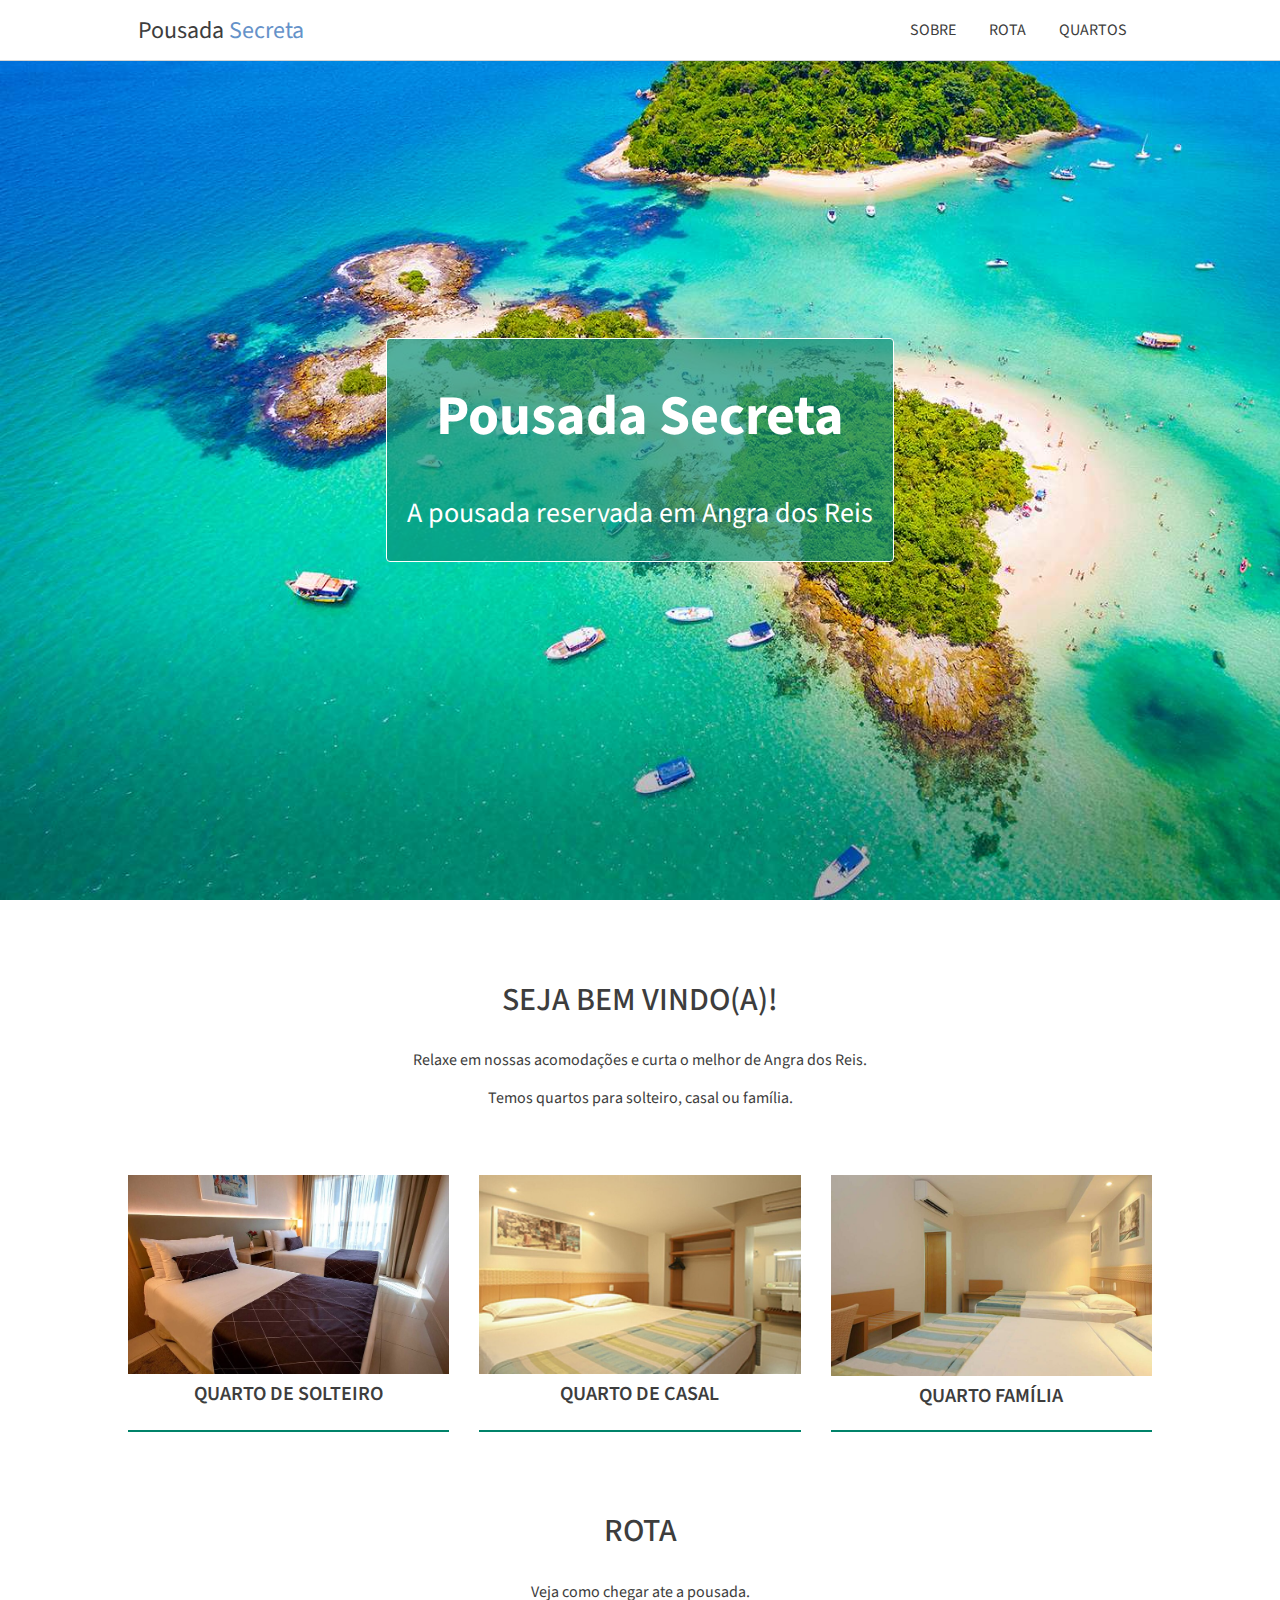
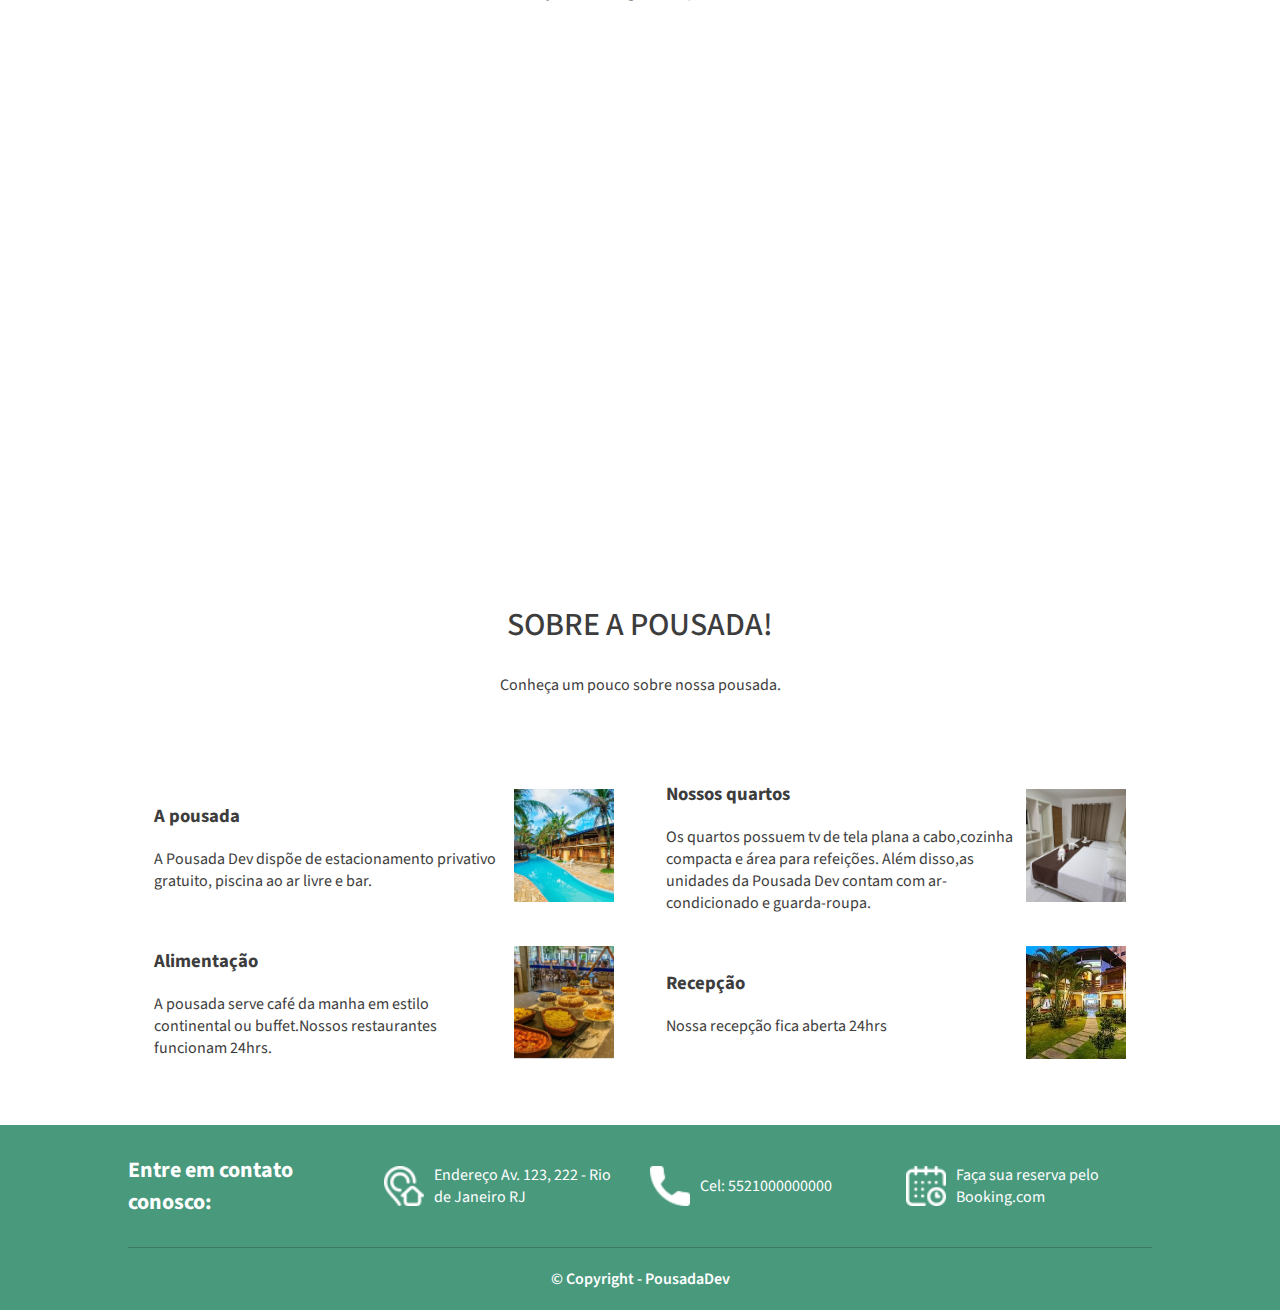
==== index.html @ 14cf73b5 "pousada secreta" ====
<!DOCTYPE html>
<html lang="pt-BR">
  <head>
    <meta charset="UTF-8" />
    <meta name="viewport" content="width=device-width, initial-scale=1.0" />
    <title>Pousada Secreta</title>
    <link rel="stylesheet" type="text/css" href="estilo.css" />
    <link
      href="https://fonts.googleapis.com/css2?family=Source+Sans+Pro:ital,wght@0,200;0,300;0,400;0,600;0,700;0,900;1,200;1,300;1,400;1,600;1,700;1,900&display=swap"
      rel="stylesheet"
    />
  </head>
  <body>
    <div class="topo">
      <div class="container">
        <a href="#" class="titulo">Pousada <span>Secreta</span></a>

        <div class="menu">
          <a class="link" href="#sobre">Sobre</a>
          <a class="link" href="#rota">Rota</a>
          <a class="link" href="quartos/index.html">Quartos</a>
        </div>
      </div>
    </div>

    <div>
      <div class="titulo-site">
        <div class="titulo-site-descricao">
          <h1>Pousada Secreta</h1>
          <p>A pousada reservada em Angra dos Reis</p>
        </div>
      </div>

      <div class="container box-titulo">
        <h2>Seja Bem Vindo(a)!</h2>
        <p>Relaxe em nossas acomodações e curta o melhor de Angra dos Reis.</p>
        <p>Temos quartos para solteiro, casal ou família.</p>
      </div>

      <div class="container quartos">
        <a href="quartos.html#solteiro" class="quarto">
          <img src="assets/quarto-solteiro1.jpg" alt="Quarto de solteiro" title="Quarto de solteiro">
          <figcaption>Quarto de Solteiro</figcaption>
        </a>
  
        <a href="quartos.html#casal" class="quarto">
          <img src="assets/quarto-casal1.jpg" alt="Quarto de casal" title="Quarto de casal">
          <figcaption>Quarto de Casal</figcaption>
        </a>
  
        <a href="quartos.html#familia" class="quarto">
          <img src="assets/quarto-familia1.jpg" alt="Quarto família" title="Quarto família">
          <figcaption>Quarto Família</figcaption>
        </a>
      </div>

      <div id="rota" class="limitar-container box-titulo">
        <h2>ROTA</h2>
        <p>Veja como chegar ate a pousada.</p>
      </div>

      <div>
        <iframe
          src="https://www.google.com/maps/embed?pb=!1m18!1m12!1m3!1d3673.117928111817!2d-43.36637978503287!3d-22.98269058497326!2m3!1f0!2f0!3f0!3m2!1i1024!2i768!4f13.1!3m3!1m2!1s0x9bda2c2293fa63%3A0x539cb07246f0e38d!2sVia%20Parque%20Shopping!5e0!3m2!1spt-BR!2sbr!4v1617673200611!5m2!1spt-BR!2sbr"
          width="100%"
          height="450"
          style="border: 0"
          allowfullscreen=""
          loading="lazy"
        ></iframe>
      </div>

      <div id="sobre" class="limitar-container box-titulo">
        <h2>Sobre a pousada!</h2>
        <p>Conheça um pouco sobre nossa pousada.</p>
      </div>

      <div class="container descricoes">
        <div class="descricao">
          <div class="descricao-conteudo">
            <h3>A pousada</h3>
            <p>
              A Pousada Dev dispõe de estacionamento privativo gratuito, piscina
              ao ar livre e bar.
            </p>
          </div>

          <img src="assets/img1.jpg" alt="Faixada" title="Faixada" />
        </div>

        <div class="descricao">
          <div class="descricao-conteudo">
            <h3>Nossos quartos</h3>
            <p>
              Os quartos possuem tv de tela plana a cabo,cozinha compacta e área
              para refeições. Além disso,as unidades da Pousada Dev contam com
              ar-condicionado e guarda-roupa.
            </p>
          </div>
          <img src="assets/img2.jpg" alt="Quartos" title="Quartos" />
        </div>

        <div class="descricao">
          <div class="descricao-conteudo">
            <h3>Alimentação</h3>
            <p>
              A pousada serve café da manha em estilo continental ou
              buffet.Nossos restaurantes funcionam 24hrs.
            </p>
          </div>
          <img src="assets/img3.jpg" alt="Restaurante" title="Restaurante" />
        </div>

        <div class="descricao">
          <div class="descricao-conteudo">
            <h3>Recepção</h3>
            <p>Nossa recepção fica aberta 24hrs</p>
          </div>
          <img src="assets/img5.jpg" alt="Recepção" title="Recepção" />
        </div>
      </div>
    </div>

    <div class="rodape">
      <div class="container rodape-container">
        <div class="rodape-info">
          <h4>Entre em contato conosco:</h4>
        </div>
  
        <a class="rodape-info rodape-link" target="_blank" href="https://goo.gl/maps/wPAS58QxiTopxK6w7">
          <img class="rodape-icone" src="assets/icones/endereco.png" alt="Ícone endereco" title="Ícone endereco"/>
  
          <p>
            Endereço
            Av. 123, 222 - Rio de Janeiro RJ
          </p>
        </a>
  
        <div class="rodape-info">
          <img class="rodape-icone" src="assets/icones/telefone.png" alt="Ícone telefone" title="Ícone telefone"/>
  
          <p>
            Cel: 5521000000000
          </p>
        </div>
  
        <a class="rodape-info rodape-link" target="_blank" href="https://www.booking.com/searchresults.pt-br.html?aid=375635;label=msn-wLZ0m4wRNI00wFHQAaaO3w-79920787059858%3Atikwd-79920803013016%3Aaud-808219487%3Aloc-20%3Aneo%3Amte%3Adec%3Aqsbooking;sid=9ca5cbe6c9db71b34b98c0738ea780f4;dest_id=-666610;dest_type=city&">
          <img class="rodape-icone" src="assets/icones/calendario.png" alt="Ícone calendario" title="Ícone calendario"/>
  
          <p>
            Faça sua reserva pelo Booking.com
          </p>
        </a>
  
        <div class="copy">
          © Copyright - PousadaDev
        </div>
      </div>
    </div>
  </body>
</html>
---- estilo.css ----
* {
    box-sizing: border-box;
}

a {
    text-decoration: none;
}

body {
    margin: 0;
    padding: 0;
    color: #3d3d3d;
    font-family: 'Source Sans Pro', sans-serif;
    background-color: #fff;
}

img {
    width: 100%;
}

.container {
    width: 100%;
    max-width: 1024px;
    margin: 0 auto;
}

.topo {
    position: fixed;
    width: 100%;
    border-bottom: 1px solid #d5d5d5;
    background-color: #fff;
}

.topo .container {
    display: flex;
    align-items: center;
    justify-content: space-between;
    width: 100%;
    height: 60px;
    padding: 0 10px;
}

.titulo {
    margin: 0 40px 0 0;
    font-size: 24px;
    color: #3d3d3d;
}

.titulo span {
    color: #6592c9;
}

.link {
    text-transform: uppercase;
    color: #3d3d3d;
    padding: 0px 15px;
}

.link:hover {
    border-bottom: 3px solid #6592c9;
}

.titulo-site {
    background-image: url(assets/img-fundo.jpg);
    height: 100vh;
    background-size: cover;
    display: flex;
    justify-content: center;
    align-items: center;
}

.titulo-site-descricao {
    color: #fff;
    font-size: 28px;
    border: 1px solid;
    padding: 0 20px;
    border-radius: 4px;
    text-align: center;
    background-color: #0a9077b3;
}

.box-titulo {
    text-align: center;
    padding: 50px 0px;
}

.box-titulo h2 {
    font-size: 32px;
    font-weight: 500;
    text-transform: uppercase;
}

.quartos {
    display: flex;
    justify-content: space-between;
}

.quarto {
    color: #3d3d3d;
    border-bottom: 2px solid #00836a;
    padding-bottom: 20px;
    margin-right: 30px;
}

.quarto:last-child {
    margin-right: 0px;
}

.quarto figcaption {
    font-size: 20px;
    font-weight: 600;
    text-transform: uppercase;
    text-align: center;
}

.descricoes {
    display: flex;
    flex-wrap: wrap;
    justify-content: space-around;
    padding-bottom: 50px;
}

.descricao {
    display: flex;
    width: 45%;
    margin: 0 10px;
    align-items: center;
    justify-content: space-between;
}

.descricao img {
    width: 100px;
    height: 113px;
    object-fit: cover;
    margin-left: 10px;
}

.rodape {
    background-color: #49997d;
    color: #fff;
}

.rodape h4 { font-size: 22px;}

.rodape-container {
    display: flex;
    flex-wrap: wrap;
    justify-content: space-between;
  }

.rodape-info {
    width: 23%;
    display: flex;
    align-items: center;
}

.rodape-link {
    margin-right: 10px;
    color: #fff;
}

.rodape-icone {
    width: 40px;
    height: 40px;
     margin-right: 10px;
}

.copy {
    text-align: center;
    padding: 20px;
    border-top: 1px solid #3b7863;
    color: #fff;
    font-weight: 600;
    width: 100%;
}
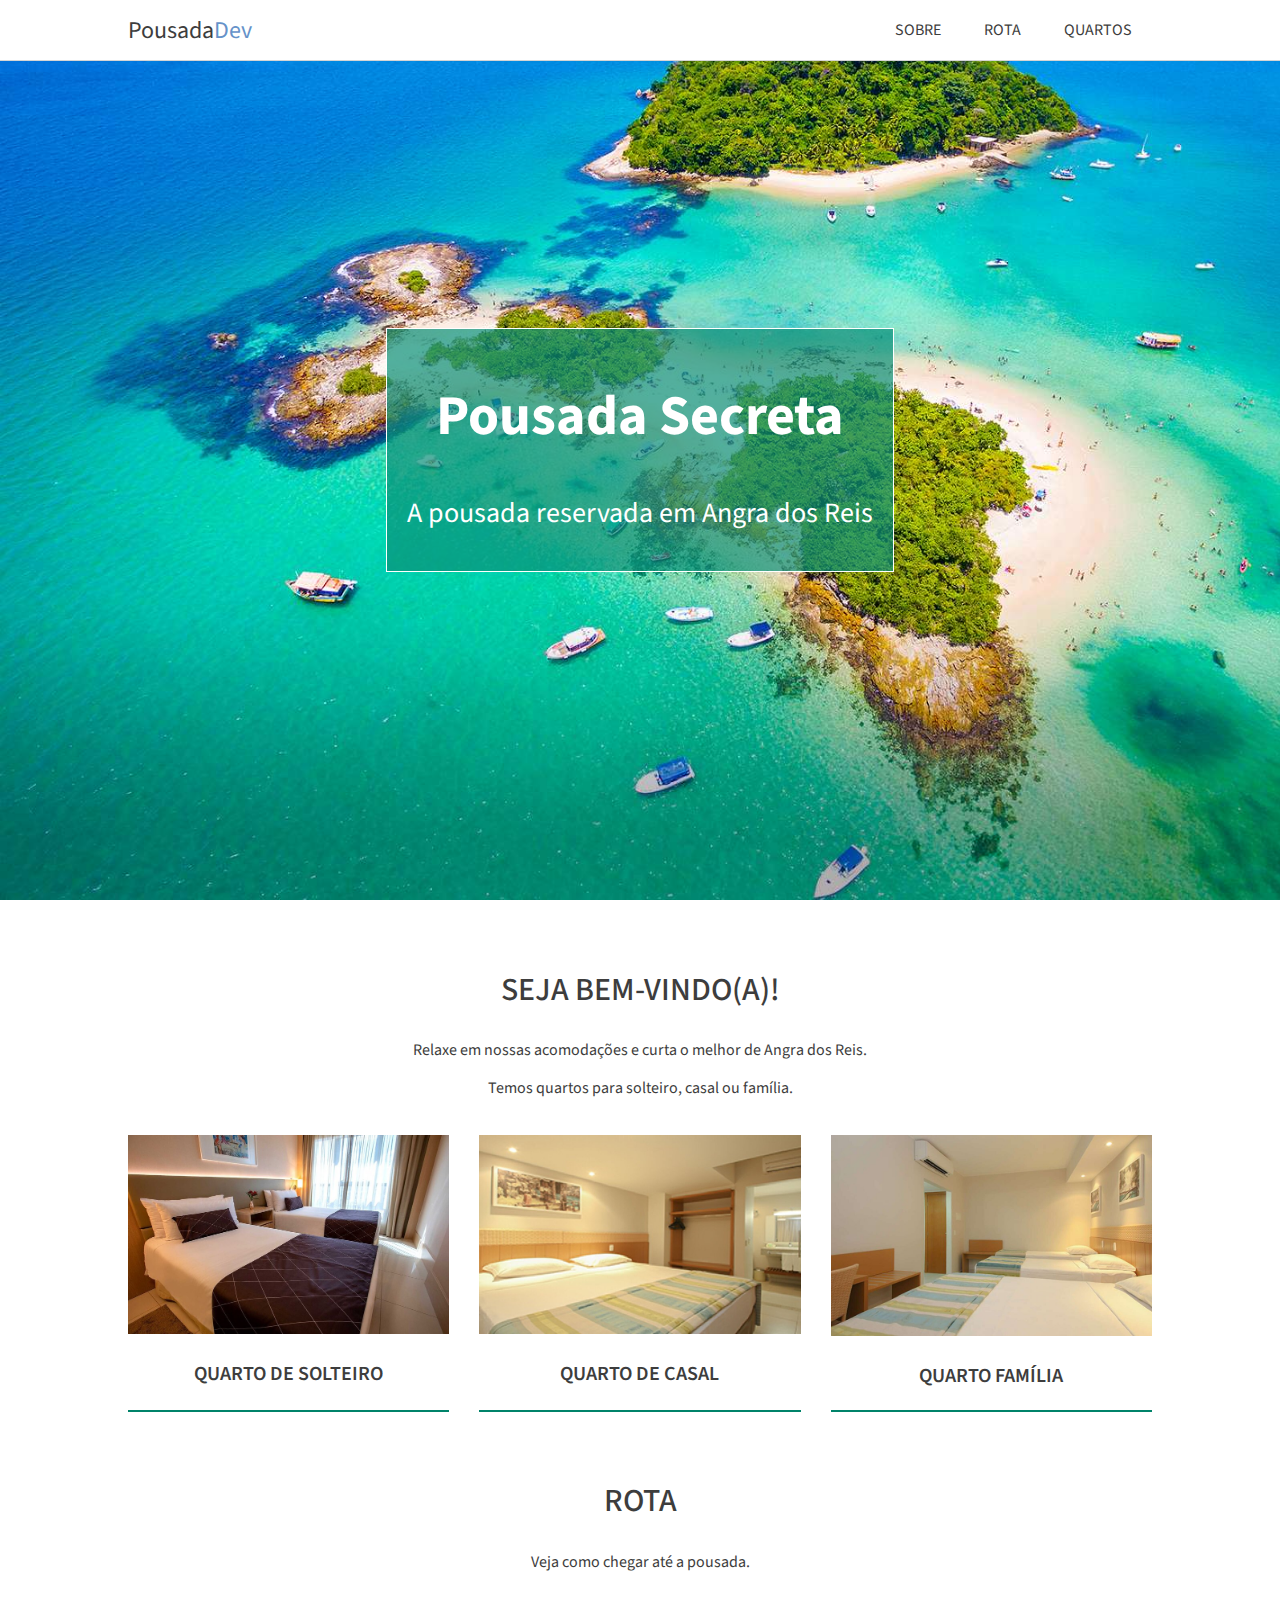
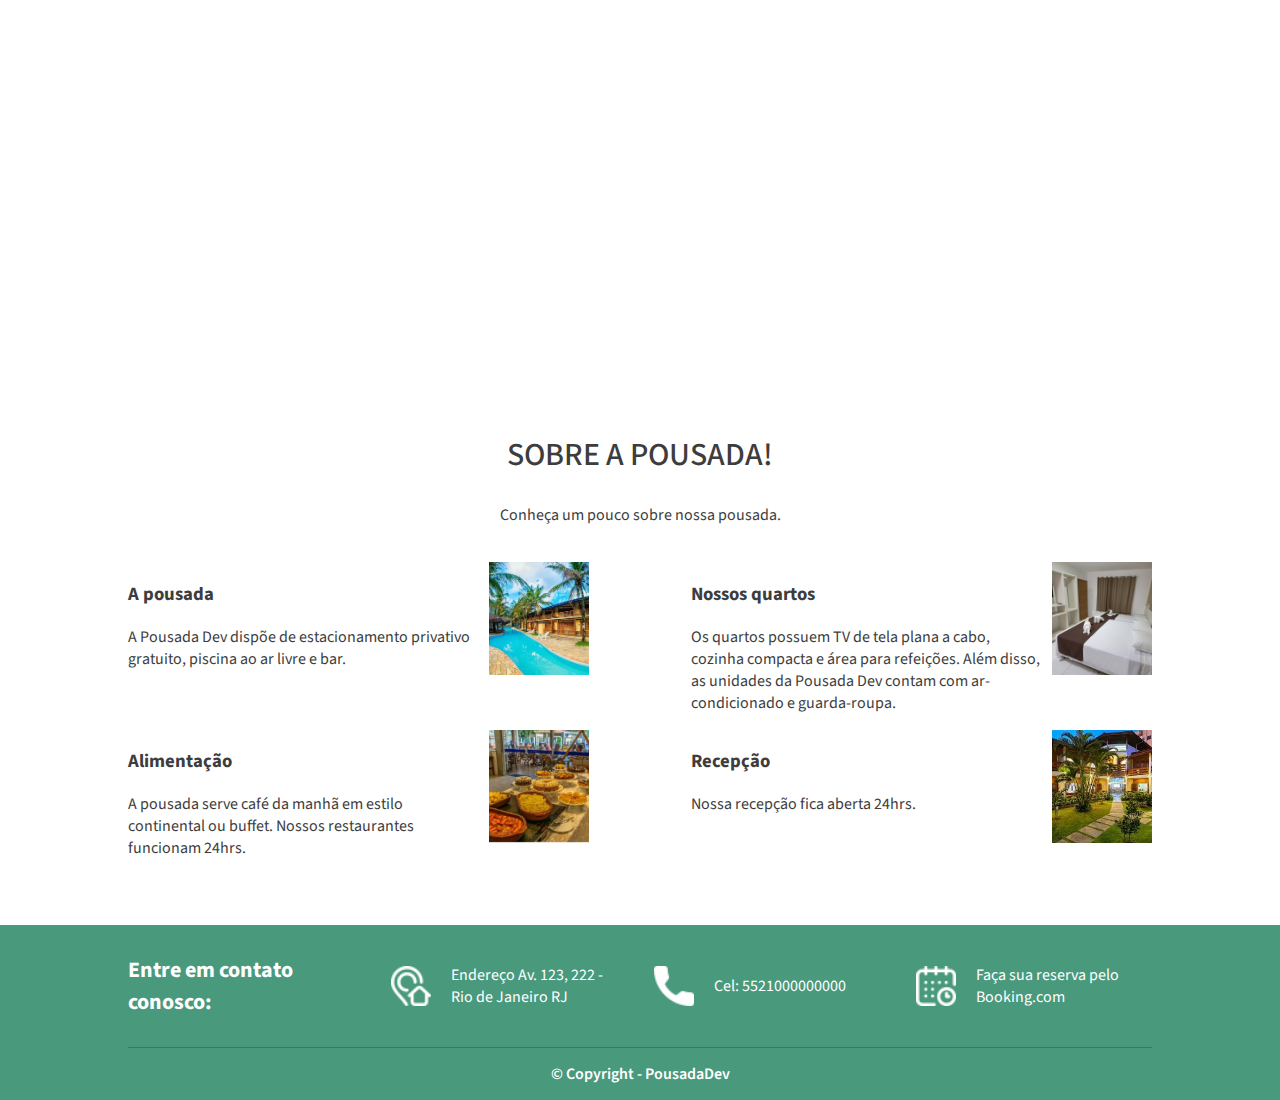
==== commit 000c103d: "commit" ====
--- a/index.html
+++ b/index.html
@@ -1,161 +1,170 @@
 <!DOCTYPE html>
 <html lang="pt-BR">
-  <head>
-    <meta charset="UTF-8" />
-    <meta name="viewport" content="width=device-width, initial-scale=1.0" />
-    <title>Pousada Secreta</title>
-    <link rel="stylesheet" type="text/css" href="estilo.css" />
-    <link
-      href="https://fonts.googleapis.com/css2?family=Source+Sans+Pro:ital,wght@0,200;0,300;0,400;0,600;0,700;0,900;1,200;1,300;1,400;1,600;1,700;1,900&display=swap"
-      rel="stylesheet"
-    />
-  </head>
-  <body>
-    <div class="topo">
-      <div class="container">
-        <a href="#" class="titulo">Pousada <span>Secreta</span></a>
+<head>
+  <meta charset="UTF-8">
+  <meta name="viewport" content="width=device-width, initial-scale=1.0">
+  <title>Pousada Secreta</title>
+  <link rel="stylesheet" href="estilo.css">
+  <link href="https://fonts.googleapis.com/css2?family=Source+Sans+Pro:ital,wght@0,200;0,300;0,400;0,600;0,700;0,900;1,200;1,300;1,400;1,600;1,700;1,900&display=swap" rel="stylesheet">
+</head>
+<body>
+  <div class="topo">
+    <div class="container">
+      <a href="#" class="titulo">Pousada<span>Dev</span></a>
 
-        <div class="menu">
-          <a class="link" href="#sobre">Sobre</a>
-          <a class="link" href="#rota">Rota</a>
-          <a class="link" href="quartos/index.html">Quartos</a>
-        </div>
+      <div>
+        <a class="link" href="#sobre">Sobre</a>
+        <a class="link" href="#rota">Rota</a>
+        <a class="link" href="quartos.html">Quartos</a>
+      </div>
+    </div>
+  </div>
+
+  <div class="conteudo">
+    <div class="titulo-site background">
+      <div class="titulo-site-descricao">
+        <h1>Pousada Secreta</h1>
+        <p>A pousada reservada em Angra dos Reis</p>
       </div>
     </div>
 
-    <div>
-      <div class="titulo-site">
-        <div class="titulo-site-descricao">
-          <h1>Pousada Secreta</h1>
-          <p>A pousada reservada em Angra dos Reis</p>
+    <div class="container titulo-box">
+      <h2>
+        Seja bem-vindo(a)!
+      </h2>
+
+      <p>
+        Relaxe em nossas acomodações e curta o melhor de Angra dos Reis.
+      </p>
+
+      <p>
+        Temos quartos para solteiro, casal ou família.
+      </p>
+    </div>
+
+    <div class="quartos container ">
+      <a href="quartos.html#solteiro" class="quarto">
+        <img src="assets/quarto-solteiro1.jpg" alt="Quarto de solteiro" title="Quarto de solteiro">
+        <p>Quarto de Solteiro</p>
+      </a>
+
+      <a href="quartos.html#casal" class="quarto">
+        <img src="assets/quarto-casal1.jpg" alt="Quarto de casal" title="Quarto de casal">
+        <p>Quarto de Casal</p>
+      </a>
+
+      <a href="quartos.html#familia" class="quarto">
+        <img src="assets/quarto-familia1.jpg" alt="Quarto família" title="Quarto família">
+        <p>Quarto Família</p>
+      </a>
+    </div>
+
+    <div id="rota" class="container titulo-box">
+      <h2>
+        Rota
+      </h2>
+
+      <p>
+        Veja como chegar até a pousada.
+      </p>
+    </div>
+
+    <div class="container-rota">
+      <iframe src="https://www.google.com/maps/embed?pb=!1m14!1m8!1m3!1d14692.471710812997!2d-43.3641911!3d-22.9826906!3m2!1i1024!2i768!4f13.1!3m3!1m2!1s0x0%3A0x539cb07246f0e38d!2sVia%20Parque%20Shopping!5e0!3m2!1spt-BR!2sbr!4v1612707978931!5m2!1spt-BR!2sbr" width="100%" height="350" frameborder="0" style="border:0" allowfullscreen></iframe>
+    </div>
+
+    <div id="sobre" class="container titulo-box container-descricao">
+      <h2>
+        Sobre a pousada!
+      </h2>
+
+      <p>
+        Conheça um pouco sobre nossa pousada.
+      </p>
+    </div>
+
+    <div class="container descricoes">
+      <div class="descricao">
+        <div class="descricao-conteudo">
+          <h3>A pousada</h3>
+          <p>
+            A Pousada Dev dispõe de estacionamento privativo gratuito, piscina ao ar livre e bar.
+          </p>
         </div>
+
+        <img class="descricao-img" src="assets/img1.jpg" alt="Faixada" title="Faixada"/>
       </div>
 
-      <div class="container box-titulo">
-        <h2>Seja Bem Vindo(a)!</h2>
-        <p>Relaxe em nossas acomodações e curta o melhor de Angra dos Reis.</p>
-        <p>Temos quartos para solteiro, casal ou família.</p>
+      <div class="descricao">
+        <div class="descricao-conteudo">
+          <h3>Nossos quartos</h3>
+          <p>
+            Os quartos possuem TV de tela plana a cabo, cozinha compacta e área para refeições. Além disso, as unidades da Pousada Dev contam com ar-condicionado e guarda-roupa.
+          </p>
+        </div>
+
+        <img class="descricao-img" src="assets/img2.jpg" alt="Quartos" title="Quartos"/>
       </div>
 
-      <div class="container quartos">
-        <a href="quartos.html#solteiro" class="quarto">
-          <img src="assets/quarto-solteiro1.jpg" alt="Quarto de solteiro" title="Quarto de solteiro">
-          <figcaption>Quarto de Solteiro</figcaption>
-        </a>
-  
-        <a href="quartos.html#casal" class="quarto">
-          <img src="assets/quarto-casal1.jpg" alt="Quarto de casal" title="Quarto de casal">
-          <figcaption>Quarto de Casal</figcaption>
-        </a>
-  
-        <a href="quartos.html#familia" class="quarto">
-          <img src="assets/quarto-familia1.jpg" alt="Quarto família" title="Quarto família">
-          <figcaption>Quarto Família</figcaption>
-        </a>
+      <div class="descricao">
+        <div class="descricao-conteudo">
+          <h3>Alimentação</h3>
+          <p>
+            A pousada serve café da manhã em estilo continental ou buffet. Nossos restaurantes funcionam 24hrs.
+          </p>
+        </div>
+
+        <img class="descricao-img" src="assets/img3.jpg" alt="Restaurante" title="Restaurante"/>
       </div>
 
-      <div id="rota" class="limitar-container box-titulo">
-        <h2>ROTA</h2>
-        <p>Veja como chegar ate a pousada.</p>
+      <div class="descricao">
+        <div class="descricao-conteudo">
+          <h3>Recepção</h3>
+          <p>
+            Nossa recepção fica aberta 24hrs.
+          </p>
+        </div>
+
+        <img class="descricao-img" src="assets/img5.jpg" alt="Recepção" title="Recepção"/>
+      </div>
+    </div>
+  </div>
+
+  <div class="rodape">
+    <div class="container rodape-container">
+      <div class="rodape-info">
+        <h4>Entre em contato conosco:</h4>
       </div>
 
-      <div>
-        <iframe
-          src="https://www.google.com/maps/embed?pb=!1m18!1m12!1m3!1d3673.117928111817!2d-43.36637978503287!3d-22.98269058497326!2m3!1f0!2f0!3f0!3m2!1i1024!2i768!4f13.1!3m3!1m2!1s0x9bda2c2293fa63%3A0x539cb07246f0e38d!2sVia%20Parque%20Shopping!5e0!3m2!1spt-BR!2sbr!4v1617673200611!5m2!1spt-BR!2sbr"
-          width="100%"
-          height="450"
-          style="border: 0"
-          allowfullscreen=""
-          loading="lazy"
-        ></iframe>
+      <a class="rodape-info rodape-link" target="_blank" href="https://goo.gl/maps/wPAS58QxiTopxK6w7">
+        <img class="rodape-icone" src="assets/icones/endereco.png" alt="Ícone endereco" title="Ícone endereco"/>
+
+        <p>
+          Endereço
+          Av. 123, 222 - Rio de Janeiro RJ
+        </p>
+      </a>
+
+      <div class="rodape-info">
+        <img class="rodape-icone" src="assets/icones/telefone.png" alt="Ícone telefone" title="Ícone telefone"/>
+
+        <p>
+          Cel: 5521000000000
+        </p>
       </div>
 
-      <div id="sobre" class="limitar-container box-titulo">
-        <h2>Sobre a pousada!</h2>
-        <p>Conheça um pouco sobre nossa pousada.</p>
-      </div>
+      <a class="rodape-info rodape-link" target="_blank" href="https://www.booking.com/searchresults.pt-br.html?aid=375635;label=msn-wLZ0m4wRNI00wFHQAaaO3w-79920787059858%3Atikwd-79920803013016%3Aaud-808219487%3Aloc-20%3Aneo%3Amte%3Adec%3Aqsbooking;sid=9ca5cbe6c9db71b34b98c0738ea780f4;dest_id=-666610;dest_type=city&">
+        <img class="rodape-icone" src="assets/icones/calendario.png" alt="Ícone calendario" title="Ícone calendario"/>
 
-      <div class="container descricoes">
-        <div class="descricao">
-          <div class="descricao-conteudo">
-            <h3>A pousada</h3>
-            <p>
-              A Pousada Dev dispõe de estacionamento privativo gratuito, piscina
-              ao ar livre e bar.
-            </p>
-          </div>
+        <p>
+          Faça sua reserva pelo Booking.com
+        </p>
+      </a>
 
-          <img src="assets/img1.jpg" alt="Faixada" title="Faixada" />
-        </div>
-
-        <div class="descricao">
-          <div class="descricao-conteudo">
-            <h3>Nossos quartos</h3>
-            <p>
-              Os quartos possuem tv de tela plana a cabo,cozinha compacta e área
-              para refeições. Além disso,as unidades da Pousada Dev contam com
-              ar-condicionado e guarda-roupa.
-            </p>
-          </div>
-          <img src="assets/img2.jpg" alt="Quartos" title="Quartos" />
-        </div>
-
-        <div class="descricao">
-          <div class="descricao-conteudo">
-            <h3>Alimentação</h3>
-            <p>
-              A pousada serve café da manha em estilo continental ou
-              buffet.Nossos restaurantes funcionam 24hrs.
-            </p>
-          </div>
-          <img src="assets/img3.jpg" alt="Restaurante" title="Restaurante" />
-        </div>
-
-        <div class="descricao">
-          <div class="descricao-conteudo">
-            <h3>Recepção</h3>
-            <p>Nossa recepção fica aberta 24hrs</p>
-          </div>
-          <img src="assets/img5.jpg" alt="Recepção" title="Recepção" />
-        </div>
+      <div class="rodape-copyright">
+        © Copyright - PousadaDev
       </div>
     </div>
-
-    <div class="rodape">
-      <div class="container rodape-container">
-        <div class="rodape-info">
-          <h4>Entre em contato conosco:</h4>
-        </div>
-  
-        <a class="rodape-info rodape-link" target="_blank" href="https://goo.gl/maps/wPAS58QxiTopxK6w7">
-          <img class="rodape-icone" src="assets/icones/endereco.png" alt="Ícone endereco" title="Ícone endereco"/>
-  
-          <p>
-            Endereço
-            Av. 123, 222 - Rio de Janeiro RJ
-          </p>
-        </a>
-  
-        <div class="rodape-info">
-          <img class="rodape-icone" src="assets/icones/telefone.png" alt="Ícone telefone" title="Ícone telefone"/>
-  
-          <p>
-            Cel: 5521000000000
-          </p>
-        </div>
-  
-        <a class="rodape-info rodape-link" target="_blank" href="https://www.booking.com/searchresults.pt-br.html?aid=375635;label=msn-wLZ0m4wRNI00wFHQAaaO3w-79920787059858%3Atikwd-79920803013016%3Aaud-808219487%3Aloc-20%3Aneo%3Amte%3Adec%3Aqsbooking;sid=9ca5cbe6c9db71b34b98c0738ea780f4;dest_id=-666610;dest_type=city&">
-          <img class="rodape-icone" src="assets/icones/calendario.png" alt="Ícone calendario" title="Ícone calendario"/>
-  
-          <p>
-            Faça sua reserva pelo Booking.com
-          </p>
-        </a>
-  
-        <div class="copy">
-          © Copyright - PousadaDev
-        </div>
-      </div>
-    </div>
-  </body>
-</html>
+  </div>
+</body>
+</html>--- a/estilo.css
+++ b/estilo.css
@@ -1,175 +1,215 @@
 * {
-    box-sizing: border-box;
-}
-
-a {
-    text-decoration: none;
+  box-sizing: border-box;
 }
 
 body {
-    margin: 0;
-    padding: 0;
-    color: #3d3d3d;
-    font-family: 'Source Sans Pro', sans-serif;
-    background-color: #fff;
+  color: #3d3d3d;
+  font-family: "Source Sans Pro", sans-serif;
+  background: #fff;
+  margin: 0;
+  padding: 0;
+  height: 100%;
 }
 
 img {
-    width: 100%;
+  width: 100%;
 }
 
 .container {
-    width: 100%;
-    max-width: 1024px;
-    margin: 0 auto;
+  width: 1024px;
+  max-width: 1024px;
+  margin: 0 auto;
 }
 
 .topo {
-    position: fixed;
-    width: 100%;
-    border-bottom: 1px solid #d5d5d5;
-    background-color: #fff;
+  background: #fff;
+  border-bottom: 1px solid #d5d5d5;
+  position: fixed;
+  top: 0;
+  width: 100%;
 }
 
 .topo .container {
-    display: flex;
-    align-items: center;
-    justify-content: space-between;
-    width: 100%;
-    height: 60px;
-    padding: 0 10px;
+  display: flex;
+  justify-content: space-between;
+  height: 60px;
+  align-items: center;
+  margin: 0 auto;
 }
 
 .titulo {
-    margin: 0 40px 0 0;
-    font-size: 24px;
-    color: #3d3d3d;
+  font-size: 24px;
+  color: #3d3d3d;
+  text-decoration: none;
+}
+
+.link {
+  color: #3d3d3d;
+  text-decoration: none;
+  padding: 0 20px;
+  text-transform: uppercase;
+}
+
+.link:hover {
+  border-bottom: 3px solid #6592c9;
 }
 
 .titulo span {
-    color: #6592c9;
-}
-
-.link {
-    text-transform: uppercase;
-    color: #3d3d3d;
-    padding: 0px 15px;
-}
-
-.link:hover {
-    border-bottom: 3px solid #6592c9;
+  color: #6592c9;
+}
+
+.background {
+  background-image: url(assets/img-fundo.jpg);
+  background-size: cover;
 }
 
 .titulo-site {
-    background-image: url(assets/img-fundo.jpg);
-    height: 100vh;
-    background-size: cover;
-    display: flex;
-    justify-content: center;
-    align-items: center;
+  background-image: url(assets/img-fundo.jpg);
+  background-size: cover;
+  height: 100vh;
+  display: flex;
+  justify-content: center;
+  align-items: center;
 }
 
 .titulo-site-descricao {
-    color: #fff;
-    font-size: 28px;
-    border: 1px solid;
-    padding: 0 20px;
-    border-radius: 4px;
-    text-align: center;
-    background-color: #0a9077b3;
-}
-
-.box-titulo {
-    text-align: center;
-    padding: 50px 0px;
-}
-
-.box-titulo h2 {
-    font-size: 32px;
-    font-weight: 500;
-    text-transform: uppercase;
+  color: #fff;
+  font-size: 28px;
+  background: #0a9077b3;
+  border: 1px solid;
+  text-align: center;
+  padding: 10px 20px;
 }
 
 .quartos {
-    display: flex;
-    justify-content: space-between;
+  display: flex;
+  justify-content: space-between;
 }
 
 .quarto {
-    color: #3d3d3d;
-    border-bottom: 2px solid #00836a;
-    padding-bottom: 20px;
-    margin-right: 30px;
+  border-bottom: 2px solid #00836a;
+  color: #3d3d3d;
+  margin-right: 30px;
+  text-decoration: none;
+  text-transform: uppercase;
+  text-align: center;
+  width: calc(100%/3);
 }
 
 .quarto:last-child {
-    margin-right: 0px;
-}
-
-.quarto figcaption {
-    font-size: 20px;
-    font-weight: 600;
-    text-transform: uppercase;
-    text-align: center;
+  margin-right: 0px;
+}
+
+.titulo-box {
+  text-align: center;
+  padding: 40px 0 20px 0;
+}
+
+.titulo-box h2 {
+  font-size: 32px;
+  font-weight: 500;
+  text-transform: uppercase;
+}
+
+.quarto p {
+  font-size: 20px;
+  font-weight: 600;
 }
 
 .descricoes {
-    display: flex;
-    flex-wrap: wrap;
-    justify-content: space-around;
-    padding-bottom: 50px;
+  display: flex;
+  flex-wrap: wrap;
+  justify-content: space-between;
+  padding-bottom: 50px;
 }
 
 .descricao {
-    display: flex;
-    width: 45%;
-    margin: 0 10px;
-    align-items: center;
-    justify-content: space-between;
-}
-
-.descricao img {
-    width: 100px;
-    height: 113px;
-    object-fit: cover;
-    margin-left: 10px;
+  width: 45%;
+  display: flex;
+  justify-content: space-between;
+}
+
+.descricao-conteudo {
+  margin-right: 10px;
+  flex-grow: 1;
+}
+
+.descricao-img {
+  width: 100px;
+  height: 113px;
+  width: 100px;
+  height: 113px;
+  object-fit: cover;
+}
+
+.rodape-copyright {
+  border-top: 1px solid #3b7863;
+  color: #fff;
+  font-weight: 600;
+  text-align: center;
+  padding: 15px 0;
+  width: 100%;
 }
 
 .rodape {
-    background-color: #49997d;
-    color: #fff;
-}
-
-.rodape h4 { font-size: 22px;}
+  background: #49997d;
+  color: #fff;
+  width: 100%;
+  /* position: absolute;
+  bottom: 0; */
+}
+
+.rodape h4 {
+  font-size: 22px;
+}
 
 .rodape-container {
-    display: flex;
-    flex-wrap: wrap;
-    justify-content: space-between;
-  }
+  display: flex;
+  flex-flow: row wrap;
+  align-items: center;
+  justify-content: space-between;
+}
 
 .rodape-info {
-    width: 23%;
-    display: flex;
-    align-items: center;
+  width: 23%;
+  display: flex;
+  align-items: center;
 }
 
 .rodape-link {
-    margin-right: 10px;
-    color: #fff;
+  color: #fff;
+  display: flex;
+  align-items: center;
+  text-decoration: none;
 }
 
 .rodape-icone {
-    width: 40px;
-    height: 40px;
-     margin-right: 10px;
-}
-
-.copy {
-    text-align: center;
-    padding: 20px;
-    border-top: 1px solid #3b7863;
-    color: #fff;
-    font-weight: 600;
-    width: 100%;
+  width: 40px;
+  height: 40px;
+  margin-right: 20px;
+}
+
+
+ .displaynone {
+  display: none;
+  font-size: 0;
+  margin: 0;
+ }
+
+
+ /* CSS Quartos */
+
+ .titulo-galeria { height: 30vh;}
+.semborda {border: none;}
+
+.informacoes ul{
+  display: flex;
+  flex-flow: row wrap;
+  justify-content: space-between;
+}
+
+.informacoes li {
+  width: 25%;
+  text-align: left;
+  margin-top: 10px;
 }